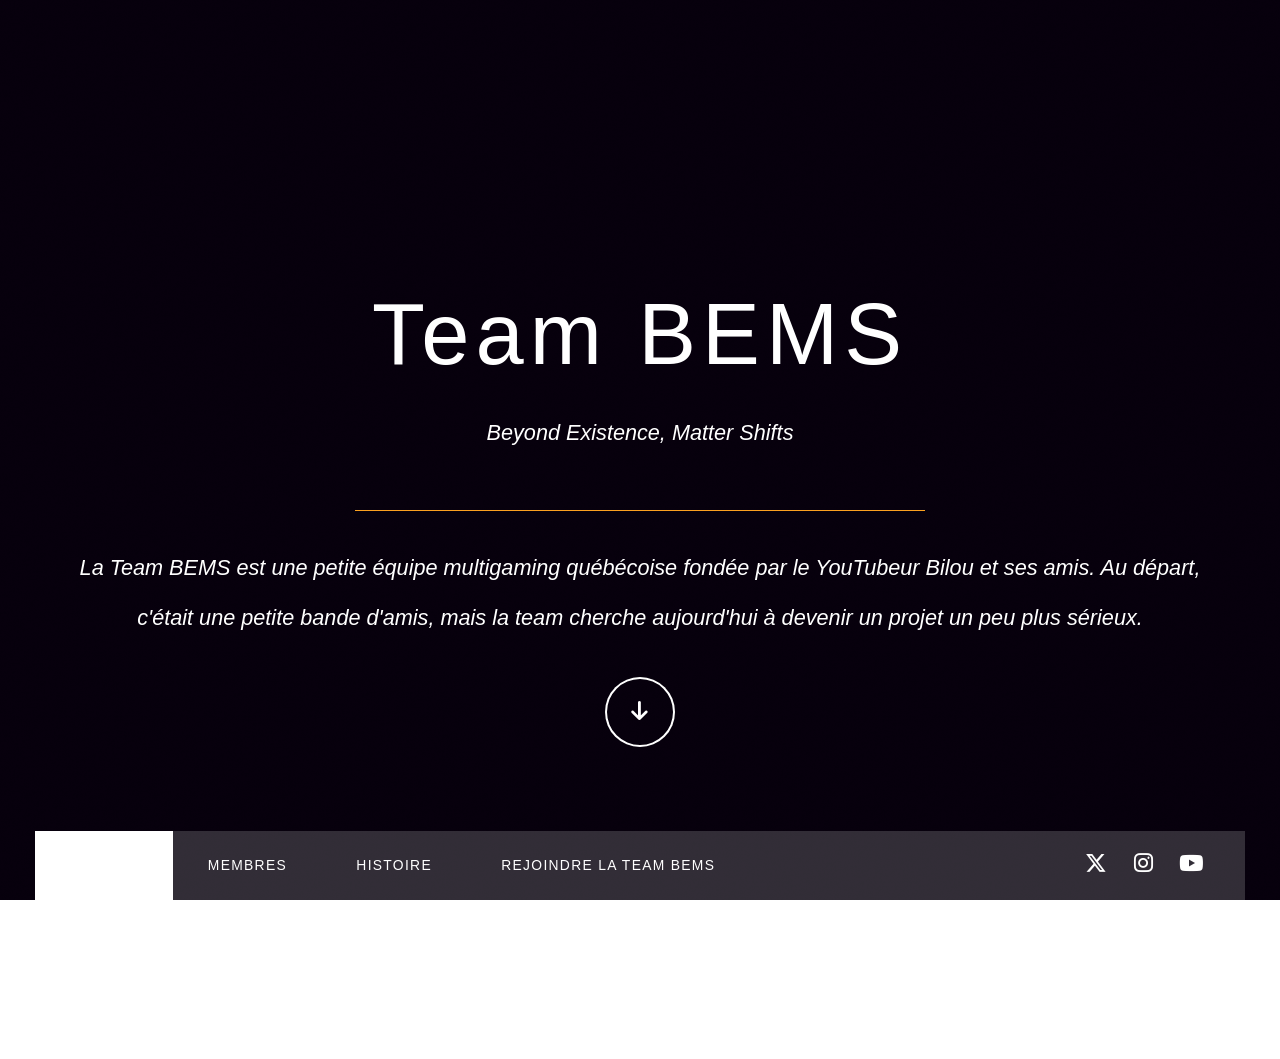
==== index.html @ 6df8963e "Updated from Publii" ====
<!DOCTYPE html><html lang="fr"><head><meta charset="utf-8"><meta http-equiv="X-UA-Compatible" content="IE=edge"><meta name="viewport" content="width=device-width,initial-scale=1,user-scalable=no"><title>Team BEMS</title><meta name="generator" content="Publii Open-Source CMS for Static Site"><link rel="canonical" href="./"><link rel="shortcut icon" href="./media/website/Logo-BEMS-2026.jpg" type="image/x-icon"><link rel="stylesheet" href="./assets/css/fontawesome-all.min.css?v=85514f933f9e0b82460af63f1a403fa5"><link rel="stylesheet" href="./assets/css/style.css?v=b122b9ea8c5e8290b4e8c5a3d21a4b09"><noscript><link rel="stylesheet" href="./assets/css/noscript.css?v=0674c292c8e37336effd100b6e788a7c"></noscript><script type="application/ld+json">{"@context":"http://schema.org","@type":"Organization","name":"Team BEMS","logo":"./media/website/Logo-BEMS-2026-2.jpg","url":"./","sameAs":["https://x.com/TeamBEMS","https://www.instagram.com/team_bems","https://www.youtube.com/@teambems"]}</script><style>#wrapper > .bg {
               background-image: url(./assets/images/overlay.png), linear-gradient(0deg, rgba(0, 0, 0, 0.1), rgba(0, 0, 0, 0.1)), url();
           }</style><noscript><style>img[loading] {
                    opacity: 1;
                }</style></noscript></head><body class="is-preload home-template"><div id="wrapper" class="fade-in"><div id="intro"><h1>Team BEMS</h1><p><strong>Beyond Existence, Matter Shifts</strong></p><hr><p>La Team BEMS est une petite équipe multigaming québécoise fondée par le YouTubeur Bilou et ses amis. Au départ, c'était une petite bande d'amis, mais la team cherche aujourd'hui à devenir un projet un peu plus sérieux.</p><ul class="actions"><li><a href="#header" class="button icon solid solo fa-arrow-down scrolly">Continue</a></li></ul></div><header id="header"><a class="logo logo-image" href="./"><img src="./media/website/Logo-BEMS-2026-2.jpg" alt="Team BEMS" width="1000" height="1000"></a></header><nav id="nav"><ul class="links"><li class="active"><a href="./" target="_self">Accueil</a></li><li><a href="./membres/">Membres</a></li><li><a href="./lhistoire-de-la-team-bems/" target="_self">Histoire</a></li><li><a href="./rejoindre-la-team-bems/" target="_self">Rejoindre la Team BEMS</a></li></ul><ul class="icons"><li><a href="https://x.com/TeamBEMS" class="icon brands fa-x-twitter"><span class="label">Twitter</span></a></li><li><a href="https://www.instagram.com/team_bems" class="icon brands fa-instagram"><span class="label">Instagram</span></a></li><li><a href="https://www.youtube.com/@teambems" class="icon brands fa-youtube"><span class="label">YouTube</span></a></li></ul></nav><main id="main"><section class="posts"></section></main><footer id="copyright"><ul><li>© Team BEMS</li><li>Team BEMS™</li></ul></footer></div><script src="./assets/js/jquery.min.js?v=c9771cc3e90e18f5336eedbd0fffb2cf"></script><script src="./assets/js/jquery.scrollex.min.js?v=f89065e3d988006af9791b44561d7c90"></script><script src="./assets/js/jquery.scrolly.min.js?v=1ed5a78bde1476875a40f6b9ff44fc14"></script><script src="./assets/js/browser.min.js?v=c07298dd19048a8a69ad97e754dfe8d0"></script><script src="./assets/js/breakpoints.min.js?v=81a479eb099e3b187613943b085923b8"></script><script src="./assets/js/util.min.js?v=4201a626f8c9b614a663b3a1d7d82615"></script><script src="./assets/js/main.min.js?v=56233c354bd814758be8bff42f7e13a5"></script><script>/*<![CDATA[*/var images=document.querySelectorAll("img[loading]");for(var i=0;i<images.length;i++){if(images[i].complete){images[i].classList.add("is-loaded")}else{images[i].addEventListener("load",function(){this.classList.add("is-loaded")},false)}};/*]]>*/</script></body></html>
---- assets/css/style.css ----
:root{--body-font:-apple-system,BlinkMacSystemFont,"Segoe UI",Roboto,Oxygen,Ubuntu,Cantarell,"Fira Sans","Droid Sans","Helvetica Neue",Arial,sans-serif,"Apple Color Emoji","Segoe UI Emoji","Segoe UI Symbol";--heading-font:-apple-system,BlinkMacSystemFont,"Segoe UI",Roboto,Oxygen,Ubuntu,Cantarell,"Fira Sans","Droid Sans","Helvetica Neue",Arial,sans-serif,"Apple Color Emoji","Segoe UI Emoji","Segoe UI Symbol";--logo-font:var(--heading-font);--menu-font:var(--heading-font);--font-weight-normal:400;--font-weight-bold:700;--line-height:2.3;--letter-spacing:0em;--headings-weight:700;--headings-transform:none;--headings-style:normal;--headings-letter-spacing:0.07em;--headings-line-height:1.5;--color:#08000E}a,abbr,acronym,address,applet,article,aside,audio,b,big,blockquote,body,canvas,caption,center,cite,code,dd,del,details,dfn,div,dl,dt,em,embed,fieldset,figcaption,figure,footer,form,h1,h2,h3,h4,h5,h6,header,hgroup,html,i,iframe,img,ins,kbd,label,legend,li,mark,menu,nav,object,ol,output,p,pre,q,ruby,s,samp,section,small,span,strike,strong,sub,summary,sup,table,tbody,td,tfoot,th,thead,time,tr,tt,u,ul,var,video{margin:0;padding:0;border:0;font-size:100%;font:inherit;vertical-align:baseline}article,aside,details,figcaption,figure,footer,header,hgroup,menu,nav,section{display:block}body{line-height:1}ol,ul{list-style:none}blockquote,q{quotes:none}blockquote:after,blockquote:before,q:after,q:before{content:"";content:none}table{border-collapse:collapse;border-spacing:0}body{-webkit-text-size-adjust:none}mark{background-color:transparent;color:inherit}input::-moz-focus-inner{border:0;padding:0}input,select,textarea{-moz-appearance:none;-webkit-appearance:none;-ms-appearance:none;appearance:none}@-ms-viewport{width:device-width}body{-ms-overflow-style:scrollbar}@media screen and (max-width:480px){body,html{min-width:320px}}html{-webkit-box-sizing:border-box;box-sizing:border-box}*,:after,:before{-webkit-box-sizing:inherit;box-sizing:inherit}body{background-color:8000e}body.is-preload *,body.is-preload :after,body.is-preload :before{-webkit-animation:none!important;animation:none!important;-webkit-transition:none!important;transition:none!important}html{font-size:16pt}@media screen and (max-width:1680px){html{font-size:14pt}}@media screen and (max-width:1280px){html{font-size:13pt}}body{color:#08000e}body,input,select,textarea{font-family:var(--body-font);font-variation-settings:"wght" var(--font-weight-normal);font-size:1rem;letter-spacing:var(--letter-spacing);line-height:var(--line-height)}a{-webkit-transition:color .2s ease-in-out,background-color .2s ease-in-out,border-color .2s ease-in-out,box-shadow .2s ease-in-out;-webkit-transition:color .2s ease-in-out,background-color .2s ease-in-out,border-color .2s ease-in-out,-webkit-box-shadow .2s ease-in-out;transition:color .2s ease-in-out,background-color .2s ease-in-out,border-color .2s ease-in-out,-webkit-box-shadow .2s ease-in-out;transition:color .2s ease-in-out,background-color .2s ease-in-out,border-color .2s ease-in-out,box-shadow .2s ease-in-out;transition:color .2s ease-in-out,background-color .2s ease-in-out,border-color .2s ease-in-out,box-shadow .2s ease-in-out,-webkit-box-shadow .2s ease-in-out;border-bottom:dotted 1px;text-decoration:none}a:hover{border-bottom-color:transparent}b,strong{font-variation-settings:"wght" var(--font-weight-bold)}em,i{font-style:italic}p{text-align:justify;margin:0 0 2rem 0}h1,h2,h3,h4,h5,h6{font-family:var(--heading-font);font-variation-settings:"wght" var(--headings-weight);font-style:var(--headings-style);line-height:var(--headings-line-height);letter-spacing:var(--headings-letter-spacing);text-transform:var(--headings-transform);margin:0 0 1rem 0}h1 a,h2 a,h3 a,h4 a,h5 a,h6 a{border-bottom:0;color:inherit;text-decoration:none}h1{font-size:4rem;line-height:1.1;margin:0 0 2rem 0}h2{font-size:1.75rem;line-height:1.3;margin:0 0 1.5rem 0}h3{font-size:1.25rem;margin:0 0 1.5rem 0}h4{font-size:1rem}h5{font-size:.9rem}h6{font-size:.8rem}sub{font-size:.8rem;position:relative;top:.5rem}sup{font-size:.8rem;position:relative;top:-.5rem}blockquote{border-left:solid 4px;font-style:italic;margin:0 0 2rem 0;padding:.5rem 0 .5rem 2rem}code{border:solid 2px;font-family:"Courier New",monospace;font-size:.9rem;margin:0 .25rem;padding:.25rem .65rem}pre{-webkit-overflow-scrolling:touch;font-family:"Courier New",monospace;font-size:.9rem;margin:0 0 2rem 0}pre code{display:block;line-height:1.75;padding:1rem 1.5rem;overflow-x:auto}hr{border:0;border-bottom:solid 2px;margin:3rem 0}hr.major{margin:5rem 0}.align-left{text-align:left}.align-center{text-align:center}.align-right{text-align:right}input,select,textarea{color:#08000e}a{color:#08000e;border-bottom-color:rgba(33,41,49,.5)}a:hover{border-bottom-color:transparent;color:var(--color)!important}b,strong{color:#08000e}h1,h2,h3,h4,h5,h6{color:#08000e}blockquote{border-left-color:#eee}code{background:rgba(220,220,220,.25);border-color:#eee}hr{border-bottom-color:#eee}.box{border:solid 2px;margin-bottom:2rem;padding:1.5rem}.box>:last-child,.box>:last-child>:last-child,.box>:last-child>:last-child>:last-child{margin-bottom:0}.box.alt{border:0;border-radius:0;padding:0}.box{border-color:#eee}.button,button,input[type=button],input[type=reset],input[type=submit]{-moz-appearance:none;-webkit-appearance:none;-ms-appearance:none;appearance:none;-webkit-transition:background-color .2s ease-in-out,box-shadow .2s ease-in-out,color .2s ease-in-out;-webkit-transition:background-color .2s ease-in-out,color .2s ease-in-out,-webkit-box-shadow .2s ease-in-out;transition:background-color .2s ease-in-out,color .2s ease-in-out,-webkit-box-shadow .2s ease-in-out;transition:background-color .2s ease-in-out,box-shadow .2s ease-in-out,color .2s ease-in-out;transition:background-color .2s ease-in-out,box-shadow .2s ease-in-out,color .2s ease-in-out,-webkit-box-shadow .2s ease-in-out;border:0;border-radius:0;cursor:pointer;display:inline-block;font-family:var(--heading-font);font-size:.8rem;font-variation-settings:"wght" var(--headings-weight);letter-spacing:.075em;height:3rem;line-height:3rem;padding:0 2rem;text-align:center;text-decoration:none;text-transform:uppercase;white-space:nowrap}.button.icon:before,button.icon:before,input[type=button].icon:before,input[type=reset].icon:before,input[type=submit].icon:before{margin-right:.5rem}.button.icon.solo,button.icon.solo,input[type=button].icon.solo,input[type=reset].icon.solo,input[type=submit].icon.solo{position:relative;width:4rem;height:4rem;line-height:4rem;border-radius:4rem;text-indent:4rem;overflow:hidden;padding:0;white-space:nowrap}.button.icon.solo:before,button.icon.solo:before,input[type=button].icon.solo:before,input[type=reset].icon.solo:before,input[type=submit].icon.solo:before{position:absolute;display:block;top:0;left:0;width:inherit;height:inherit;line-height:inherit;font-size:1.25rem;margin-right:0;text-align:center;text-indent:0}.button.fit,button.fit,input[type=button].fit,input[type=reset].fit,input[type=submit].fit{width:100%}.button.small,button.small,input[type=button].small,input[type=reset].small,input[type=submit].small{font-size:.7rem;height:2.5rem;line-height:2.5rem;padding:0 1.5rem}.button.large,button.large,input[type=button].large,input[type=reset].large,input[type=submit].large{font-size:.9rem;height:3.5rem;line-height:3.5rem;padding:0 2.75rem}@media screen and (max-width:980px){.button,button,input[type=button],input[type=reset],input[type=submit]{font-size:.9rem;height:3.25rem;line-height:3.25rem}.button.large,button.large,input[type=button].large,input[type=reset].large,input[type=submit].large{font-size:1rem;height:3.75rem;line-height:3.75rem}}.button.disabled,.button:disabled,button.disabled,button:disabled,input[type=button].disabled,input[type=button]:disabled,input[type=reset].disabled,input[type=reset]:disabled,input[type=submit].disabled,input[type=submit]:disabled{pointer-events:none;opacity:.25}.button,button,input[type=button],input[type=reset],input[type=submit]{background-color:transparent;-webkit-box-shadow:inset 0 0 0 2px #08000e;box-shadow:inset 0 0 0 2px #08000e;color:#08000e}.button:hover,button:hover,input[type=button]:hover,input[type=reset]:hover,input[type=submit]:hover{-webkit-box-shadow:inset 0 0 0 2px var(--color);box-shadow:inset 0 0 0 2px var(--color);color:var(--color)}.button.primary,button.primary,input[type=button].primary,input[type=reset].primary,input[type=submit].primary{background-color:#08000e;-webkit-box-shadow:none;box-shadow:none;color:#fff!important}.button.primary:hover,button.primary:hover,input[type=button].primary:hover,input[type=reset].primary:hover,input[type=submit].primary:hover{background-color:var(--color)}form{margin:0 0 2rem 0}form>:last-child{margin-bottom:0}form>.fields{display:-moz-flex;display:-ms-flex;display:flex;-ms-flex-wrap:wrap;flex-wrap:wrap;width:calc(100% + 3rem);margin:-1.5rem 0 2rem -1.5rem}form>.fields>.field{-moz-flex-grow:0;-ms-flex-grow:0;flex-grow:0;-ms-flex-shrink:0;flex-shrink:0;padding:1.5rem 0 0 1.5rem;width:calc(100% - 1.5rem)}form>.fields>.field.half{width:calc(50% - .75rem)}form>.fields>.field.third{width:calc(100%/3 - .5rem)}form>.fields>.field.quarter{width:calc(25% - .375rem)}@media screen and (max-width:480px){form>.fields{width:calc(100% + 3rem);margin:-1.5rem 0 2rem -1.5rem}form>.fields>.field{padding:1.5rem 0 0 1.5rem;width:calc(100% - 1.5rem)}form>.fields>.field.half{width:calc(100% - 1.5rem)}form>.fields>.field.third{width:calc(100% - 1.5rem)}form>.fields>.field.quarter{width:calc(100% - 1.5rem)}}label{display:block;font-family:var(--heading-font);font-variation-settings:"wght" var(--headings-weight);line-height:1.5;letter-spacing:.075em;font-size:.8rem;text-transform:uppercase;margin:0 0 .75rem 0}@media screen and (max-width:980px){label{font-size:.9rem}}input[type=email],input[type=password],input[type=text],select,textarea{-moz-appearance:none;-webkit-appearance:none;-ms-appearance:none;appearance:none;background:0 0;border-radius:0;border:solid 2px;color:inherit;display:block;outline:0;padding:0 1rem;text-decoration:none;width:100%}input[type=email]:invalid,input[type=password]:invalid,input[type=text]:invalid,select:invalid,textarea:invalid{-webkit-box-shadow:none;box-shadow:none}select{background-size:1.25rem;background-repeat:no-repeat;background-position:calc(100% - 1rem) center;height:3rem;padding-right:3rem;text-overflow:ellipsis}select:focus::-ms-value{background-color:transparent}select::-ms-expand{display:none}input[type=email],input[type=password],input[type=text],select{height:3rem}textarea{padding:.75rem 1rem}input[type=checkbox],input[type=radio]{-moz-appearance:none;-webkit-appearance:none;-ms-appearance:none;appearance:none;display:block;float:left;margin-right:-2rem;opacity:0;width:1rem;z-index:-1}input[type=checkbox]+label,input[type=radio]+label{text-decoration:none;cursor:pointer;display:inline-block;font-size:1rem;letter-spacing:0;font-family:var(--body-font);text-transform:none;font-variation-settings:"wght" var(--font-weight-normal);padding-left:2.8rem;padding-right:1rem;position:relative}input[type=checkbox]+label:before,input[type=radio]+label:before{-moz-osx-font-smoothing:grayscale;-webkit-font-smoothing:antialiased;display:inline-block;font-style:normal;font-variant:normal;text-rendering:auto;line-height:1;text-transform:none!important;font-family:"Font Awesome 6 Free";font-weight:900}input[type=checkbox]+label:before,input[type=radio]+label:before{border-radius:0;border:solid 2px;content:"";display:inline-block;font-size:.8rem;height:1.8rem;left:0;line-height:1.65rem;position:absolute;text-align:center;top:-.125rem;width:1.8rem}input[type=checkbox]:checked+label:before,input[type=radio]:checked+label:before{content:"\f00c"}input[type=checkbox]+label:before{border-radius:0}input[type=radio]+label:before{border-radius:100%}::-webkit-input-placeholder{opacity:1}:-moz-placeholder{opacity:1}::-moz-placeholder{opacity:1}:-ms-input-placeholder{opacity:1}label{color:#08000e}input[type=email],input[type=password],input[type=text],select,textarea{border-color:#eee}input[type=email]:focus,input[type=password]:focus,input[type=text]:focus,select:focus,textarea:focus{border-color:var(--color)}select{background-image:url("data:image/svg+xml;charset=utf8,%3Csvg xmlns='http://www.w3.org/2000/svg' width='40' height='40' preserveAspectRatio='none' viewBox='0 0 40 40'%3E%3Cpath d='M9.4,12.3l10.4,10.4l10.4-10.4c0.2-0.2,0.5-0.4,0.9-0.4c0.3,0,0.6,0.1,0.9,0.4l3.3,3.3c0.2,0.2,0.4,0.5,0.4,0.9 c0,0.4-0.1,0.6-0.4,0.9L20.7,31.9c-0.2,0.2-0.5,0.4-0.9,0.4c-0.3,0-0.6-0.1-0.9-0.4L4.3,17.3c-0.2-0.2-0.4-0.5-0.4-0.9 c0-0.4,0.1-0.6,0.4-0.9l3.3-3.3c0.2-0.2,0.5-0.4,0.9-0.4S9.1,12.1,9.4,12.3z' fill='%23eeeeee' /%3E%3C/svg%3E")}select option{background-color:#fff;color:#08000e}.select-wrapper:before{color:#eee}input[type=checkbox]+label,input[type=radio]+label{color:#08000e}input[type=checkbox]+label:before,input[type=radio]+label:before{border-color:#eee}input[type=checkbox]:checked+label:before,input[type=radio]:checked+label:before{background-color:#08000e;border-color:#08000e;color:#fff}input[type=checkbox]:focus+label:before,input[type=radio]:focus+label:before{border-color:var(--color)}::-webkit-input-placeholder{color:#909498!important}:-moz-placeholder{color:#909498!important}::-moz-placeholder{color:#909498!important}:-ms-input-placeholder{color:#909498!important}.formerize-placeholder{color:#909498!important}.icon{text-decoration:none;border-bottom:none;position:relative}.icon:before{-moz-osx-font-smoothing:grayscale;-webkit-font-smoothing:antialiased;display:inline-block;font-style:normal;font-variant:normal;text-rendering:auto;line-height:1;text-transform:none!important;font-family:"Font Awesome 6 Free";font-weight:400}.icon>.label{display:none}.icon:before{line-height:inherit}.icon.solid:before{font-weight:900}.icon.brands:before{font-family:"Font Awesome 6 Brands"}.image{border:0;display:inline-block;position:relative}.image img{display:block}.image.left,.image.right{max-width:40%}.image.left img,.image.right img{width:100%}.image.left{float:left;margin:0 2rem 2rem 0;top:.75rem}.image.right{float:right;margin:0 0 2rem 2rem;top:.75rem}.image.fit{display:block;margin:2.5rem 0;width:100%}.image.fit:first-child{margin-top:0}.image.fit img{width:100%}.image.main{display:block;margin:4rem 0;width:100%}.image.main:first-child{margin-top:0}.image.main img{width:100%}@media screen and (max-width:736px){.image.fit{margin:2rem 0}.image.main{margin:2rem 0}}a.image{overflow:hidden}a.image img{-webkit-transition:-webkit-transform .2s ease-out;transition:-webkit-transform .2s ease-out;transition:transform .2s ease-out;transition:transform .2s ease-out,-webkit-transform .2s ease-out}a.image:hover img{-webkit-transform:scale(1.05);transform:scale(1.05)}ul.actions{display:-moz-flex;display:-ms-flex;display:flex;cursor:default;list-style:none;margin-left:-1rem;padding-left:0}ul.actions li{padding:0 0 0 1rem;vertical-align:middle}ul.actions.special{-moz-justify-content:center;-ms-justify-content:center;justify-content:center;width:100%;margin-left:0}ul.actions.special li:first-child{padding-left:0}ul.actions.stacked{-moz-flex-direction:column;-ms-flex-direction:column;flex-direction:column;margin-left:0}ul.actions.stacked li{padding:1.3rem 0 0 0}ul.actions.stacked li:first-child{padding-top:0}ul.actions.fit{width:calc(100% + 1rem)}ul.actions.fit li{-moz-flex-grow:1;-ms-flex-grow:1;flex-grow:1;-ms-flex-shrink:1;flex-shrink:1;width:100%}ul.actions.fit li>*{width:100%}ul.actions.fit.stacked{width:100%}@media screen and (max-width:480px){ul.actions:not(.fixed){-moz-flex-direction:column;-ms-flex-direction:column;flex-direction:column;margin-left:0;width:100%!important}ul.actions:not(.fixed) li{-moz-flex-grow:1;-ms-flex-grow:1;flex-grow:1;-ms-flex-shrink:1;flex-shrink:1;padding:1rem 0 0 0;text-align:center;width:100%}ul.actions:not(.fixed) li>*{width:100%}ul.actions:not(.fixed) li:first-child{padding-top:0}ul.actions:not(.fixed) li .button,ul.actions:not(.fixed) li button,ul.actions:not(.fixed) li input[type=button],ul.actions:not(.fixed) li input[type=reset],ul.actions:not(.fixed) li input[type=submit]{width:100%}ul.actions:not(.fixed) li .button.icon:before,ul.actions:not(.fixed) li button.icon:before,ul.actions:not(.fixed) li input[type=button].icon:before,ul.actions:not(.fixed) li input[type=reset].icon:before,ul.actions:not(.fixed) li input[type=submit].icon:before{margin-left:-.5rem}}ul.icons{cursor:default;list-style:none;padding-left:0}ul.icons li{display:inline-block;padding:0 .5rem 0 0;vertical-align:middle}ul.icons li:last-child{padding-right:0}ul.icons li .icon:before{width:2.25rem;height:2.25rem;line-height:2.25rem;display:inline-block;text-align:center;border-radius:100%;font-size:1.25rem}ul.icons.alt li .icon:before{-webkit-transition:color .2s ease-in-out,background-color .2s ease-in-out,border-color .2s ease-in-out,box-shadow .2s ease-in-out;-webkit-transition:color .2s ease-in-out,background-color .2s ease-in-out,border-color .2s ease-in-out,-webkit-box-shadow .2s ease-in-out;transition:color .2s ease-in-out,background-color .2s ease-in-out,border-color .2s ease-in-out,-webkit-box-shadow .2s ease-in-out;transition:color .2s ease-in-out,background-color .2s ease-in-out,border-color .2s ease-in-out,box-shadow .2s ease-in-out;transition:color .2s ease-in-out,background-color .2s ease-in-out,border-color .2s ease-in-out,box-shadow .2s ease-in-out,-webkit-box-shadow .2s ease-in-out;font-size:1rem}ol{list-style:decimal;margin:0 0 2rem 0;padding-left:1.25rem}ol li{padding-left:.25rem}ul{list-style:disc;margin:0 0 2rem 0;padding-left:1rem}ul li{padding-left:.5rem}ul.divided{list-style:none;padding-left:0}ul.divided li{border-top:solid 1px;padding:.5rem 0}ul.divided li:first-child{border-top:0;padding-top:0}dl{margin:0 0 2rem 0}dl dt{display:block;font-variation-settings:"wght" var(--font-weight-bold);margin:0 0 1rem 0}dl dd{margin-left:2rem}ul.divided li{border-top-color:#eee}ul.icons li a.icon:hover:before{color:var(--color)}ul.icons.alt li .icon:before{-webkit-box-shadow:inset 0 0 0 2px #eee;box-shadow:inset 0 0 0 2px #eee}ul.icons.alt li a.icon:hover:before{-webkit-box-shadow:inset 0 0 0 2px var(--color);box-shadow:inset 0 0 0 2px var(--color)}article.special,section.special{text-align:center}header{cursor:default}header>.date{display:block;font-size:.8rem;margin:0 0 1rem 0;position:relative}header>p{font-style:italic}header>h1+p{font-size:1.1rem;margin-top:-.5rem;line-height:2}header>h2+p{font-size:1rem;margin-top:-.75rem}header>h3+p{font-size:.9rem;margin-top:-.75rem}header>h4+p{font-size:.8rem;margin-top:-.75rem}header.major{margin:0 0 4rem 0;text-align:center}header.major>:last-child{margin-bottom:0}header.major>p{margin-top:0;text-align:center}header.major>.date{font-size:1rem;margin:0 0 4rem 0}header.major>.date:after,header.major>.date:before{content:"";display:block;position:absolute;top:50%;width:calc(50% - 6rem);border-top:solid 2px}header.major>.date:before{left:0}header.major>.date:after{right:0}@media screen and (max-width:980px){header br{display:none}}@media screen and (max-width:736px){header.major{margin:0 0 2rem 0}}header.major .date:after,header.major .date:before{border-top-color:#eee}.table-wrapper{-webkit-overflow-scrolling:touch;overflow-x:auto}table{margin:0 0 2rem 0;vertical-align:top;text-align:left;width:100%}@media screen and (min-width:481px){table{display:block;overflow-x:auto}}table tbody tr{border:solid 1px;border-left:0;border-right:0}table td{padding:.75rem .75rem}table th{font-family:var(--heading-font);font-size:.8rem;font-variation-settings:"wght" var(--headings-weight);letter-spacing:.075em;line-height:1.5;padding:0 .75rem .75rem .75rem;text-align:left;text-transform:uppercase}@media screen and (max-width:980px){table th{font-size:.9rem}}table thead{border-bottom:solid 2px}table tfoot{border-top:solid 2px}table.alt{border-collapse:separate}table.alt tbody tr td{border:solid 1px;border-left-width:0;border-top-width:0}table.alt tbody tr td:first-child{border-left-width:1px}table.alt tbody tr:first-child td{border-top-width:1px}table.alt thead{border-bottom:0}table.alt tfoot{border-top:0}table tbody tr{border-color:#eee}table tbody tr:nth-child(odd){background-color:rgba(220,220,220,.25)}table th{color:#08000e}table thead{border-bottom-color:#eee}table tfoot{border-top-color:#eee}table.alt tbody tr td{border-color:#eee}.pagination{display:-moz-inline-flex;display:-ms-inline-flex;display:inline-flex;-moz-user-select:none;-webkit-user-select:none;-ms-user-select:none;user-select:none;cursor:default;flex-wrap:wrap;list-style:none;margin:0 0 2rem 2px;padding:0}.pagination a,.pagination span{-webkit-transition:background-color .2s ease-in-out,border-color .2s ease-in-out,box-shadow .2s ease-in-out,color .2s ease-in-out;-webkit-transition:background-color .2s ease-in-out,border-color .2s ease-in-out,color .2s ease-in-out,-webkit-box-shadow .2s ease-in-out;transition:background-color .2s ease-in-out,border-color .2s ease-in-out,color .2s ease-in-out,-webkit-box-shadow .2s ease-in-out;transition:background-color .2s ease-in-out,border-color .2s ease-in-out,box-shadow .2s ease-in-out,color .2s ease-in-out;transition:background-color .2s ease-in-out,border-color .2s ease-in-out,box-shadow .2s ease-in-out,color .2s ease-in-out,-webkit-box-shadow .2s ease-in-out;border:solid 2px;display:inline-block;font-family:var(--heading-font);font-size:.8rem;font-variation-settings:"wght" var(--headings-weight);height:3rem;letter-spacing:.075em;letter-spacing:var(--headings-letter-spacing);line-height:calc(3rem - 4px);margin-left:-2px;min-width:3rem;position:relative;text-align:center;text-decoration:none;text-transform:uppercase}.pagination .next,.pagination .previous{text-decoration:none;padding:0 1.75rem}.pagination .next:before,.pagination .previous:before{-moz-osx-font-smoothing:grayscale;-webkit-font-smoothing:antialiased;display:inline-block;font-style:normal;font-variant:normal;text-rendering:auto;line-height:1;text-transform:none!important;font-family:"Font Awesome 6 Free";font-weight:900}.pagination .next:before,.pagination .previous:before{display:inline-block;color:inherit!important;line-height:inherit}.pagination .previous:before{content:"\f104";margin-right:.9375em}.pagination .next:before{content:"\f105";float:right;margin-left:.9375em}@media screen and (max-width:980px){.pagination a,.pagination span{font-size:.9rem}}@media screen and (max-width:480px){.pagination .extra,.pagination .page{display:none}}.pagination a,.pagination span{border-color:#eee}.pagination a{color:#08000e!important}.pagination a:hover{color:var(--color)!important;border-color:var(--color);z-index:1}.pagination a:hover+a,.pagination a:hover+span{border-left-color:var(--color)}.pagination a.active{background-color:#eee}.pagination span{color:#eee}#wrapper{-webkit-transition:opacity .5s ease;transition:opacity .5s ease;position:relative;z-index:1;overflow:hidden}#wrapper>.bg{position:absolute;top:0;left:0;width:100%;height:100%;background-color:#08000e;background-image:url("../../images/overlay.png"),-webkit-gradient(linear,left bottom,left top,from(rgba(0,0,0,.1)),to(rgba(0,0,0,.1))),url("../../images/bg.jpg");background-image:url("../../images/overlay.png"),linear-gradient(0deg,rgba(0,0,0,.1),rgba(0,0,0,.1)),url("../../images/bg.jpg");background-size:auto,auto,100% auto;background-position:center,center,top center;background-repeat:repeat,no-repeat,no-repeat;background-attachment:scroll,scroll,scroll;z-index:-1}#wrapper>.bg.fixed{position:fixed;width:100vw;height:100vh}#wrapper.fade-in:before{pointer-events:none;-webkit-transition:opacity 1s ease-in-out;transition:opacity 1s ease-in-out;-webkit-transition-delay:0.75s;transition-delay:0.75s;background:8000e;content:"";display:block;height:100%;left:0;opacity:0;position:fixed;top:0;width:100%}body.is-preload #wrapper.fade-in:before{opacity:1}@media screen and (orientation:portrait){#wrapper>.bg{background-size:auto,auto,auto 175%}}#intro{color:#fff;padding:8rem 4rem 6rem 4rem;-moz-align-items:center;-ms-align-items:center;align-items:center;display:-moz-flex;display:-ms-flex;display:flex;-moz-flex-direction:column;-ms-flex-direction:column;flex-direction:column;-moz-justify-content:-moz-flex-end;-ms-justify-content:-ms-flex-end;justify-content:flex-end;-webkit-transition:opacity 1s ease,-webkit-transform 1s ease;transition:opacity 1s ease,-webkit-transform 1s ease;transition:opacity 1s ease,transform 1s ease;transition:opacity 1s ease,transform 1s ease,-webkit-transform 1s ease;position:relative;cursor:default;text-align:center;z-index:1;min-height:100vh}#intro input,#intro select,#intro textarea{color:#fff}#intro a{color:#fff;border-bottom-color:rgba(255,255,255,.5)}#intro a:hover{border-bottom-color:transparent;color:var(--color)!important}#intro b,#intro strong{color:#fff}#intro h1,#intro h2,#intro h3,#intro h4,#intro h5,#intro h6{color:#fff}#intro blockquote{border-left-color:#fff}#intro code{background:rgba(255,255,255,.075);border-color:#fff}#intro hr{border-bottom-color:#fff}#intro .button,#intro button,#intro input[type=button],#intro input[type=reset],#intro input[type=submit]{background-color:transparent;-webkit-box-shadow:inset 0 0 0 2px #fff;box-shadow:inset 0 0 0 2px #fff;color:#fff}#intro .button:hover,#intro button:hover,#intro input[type=button]:hover,#intro input[type=reset]:hover,#intro input[type=submit]:hover{-webkit-box-shadow:inset 0 0 0 2px var(--color);box-shadow:inset 0 0 0 2px var(--color);color:var(--color)}#intro .button.primary,#intro button.primary,#intro input[type=button].primary,#intro input[type=reset].primary,#intro input[type=submit].primary{background-color:#fff;-webkit-box-shadow:none;box-shadow:none;color:8000e!important}#intro .button.primary:hover,#intro button.primary:hover,#intro input[type=button].primary:hover,#intro input[type=reset].primary:hover,#intro input[type=submit].primary:hover{background-color:var(--color)}#intro h1{font-size:5rem;line-height:1}#intro p{font-size:1.25rem;font-style:italic;margin-top:-.25rem;text-align:center}#intro+#header{margin-top:-20rem}#intro+#header .logo{-webkit-transform:translateY(2rem);transform:translateY(2rem);opacity:0;visibility:hidden}#intro.hidden{pointer-events:none;-webkit-transform:translateY(2rem);transform:translateY(2rem);-webkit-transition:opacity .5s ease,-webkit-transform .5s ease,visibility .5s;-webkit-transition:opacity .5s ease,visibility .5s,-webkit-transform .5s ease;transition:opacity .5s ease,visibility .5s,-webkit-transform .5s ease;transition:opacity .5s ease,transform .5s ease,visibility .5s;transition:opacity .5s ease,transform .5s ease,visibility .5s,-webkit-transform .5s ease;opacity:0;visibility:hidden}#intro.hidden+#header .logo{-webkit-transform:translateY(0);transform:translateY(0);opacity:1;visibility:visible}body.is-preload #intro{-webkit-transform:translateY(2rem);transform:translateY(2rem);opacity:0}body.is-preload #intro:not(.hidden)+#header+#nav{-webkit-transform:translateY(4rem);transform:translateY(4rem);opacity:0}@media screen and (max-width:980px){#intro{padding:4rem 4rem 2rem 4rem;min-height:90vh}#intro p br{display:none}#intro+#header{margin-top:-14rem}}@media screen and (max-width:736px){#intro{padding:3rem 2rem 1rem 2rem;min-height:80vh}#intro h1{font-size:3.25rem;line-height:1.1;margin-bottom:1rem}#intro p{font-size:1rem;margin-top:0}#intro .actions{display:none}}#header{color:#fff;-moz-align-items:center;-ms-align-items:center;align-items:center;display:-moz-flex;display:-ms-flex;display:flex;-moz-flex-direction:column;-ms-flex-direction:column;flex-direction:column;-moz-justify-content:-moz-flex-end;-ms-justify-content:-ms-flex-end;justify-content:flex-end;pointer-events:none;-moz-user-select:none;-webkit-user-select:none;-ms-user-select:none;user-select:none;height:20rem;padding-bottom:8rem;position:relative;text-align:center;z-index:2}#header input,#header select,#header textarea{color:#fff}#header a{color:#fff;border-bottom-color:rgba(255,255,255,.5)}#header a:hover{border-bottom-color:transparent;color:var(--color)!important}#header b,#header strong{color:#fff}#header h1,#header h2,#header h3,#header h4,#header h5,#header h6{color:#fff}#header blockquote{border-left-color:#fff}#header code{background:rgba(255,255,255,.075);border-color:#fff}#header hr{border-bottom-color:#fff}#header .logo{-webkit-transition:border-color .2s ease-in-out,color .2s ease-in-out,opacity .5s ease,-webkit-transform .5s ease,visibility .5s;-webkit-transition:border-color .2s ease-in-out,color .2s ease-in-out,opacity .5s ease,visibility .5s,-webkit-transform .5s ease;transition:border-color .2s ease-in-out,color .2s ease-in-out,opacity .5s ease,visibility .5s,-webkit-transform .5s ease;transition:border-color .2s ease-in-out,color .2s ease-in-out,opacity .5s ease,transform .5s ease,visibility .5s;transition:border-color .2s ease-in-out,color .2s ease-in-out,opacity .5s ease,transform .5s ease,visibility .5s,-webkit-transform .5s ease;pointer-events:auto;border-style:solid;border-color:#fff;border-width:5px!important;font-family:var(--logo-font);font-size:2.25rem;font-variation-settings:"wght" var(--headings-weight);letter-spacing:.075em;line-height:1;padding:1rem 1.75rem;text-transform:uppercase;visibility:visible}#header .logo:hover{border-color:var(--color)!important;color:var(--color)!important}@media screen and (max-width:980px){#header{height:14rem;padding-bottom:4rem}}@media screen and (max-width:736px){#header{padding-bottom:3rem}#header .logo{font-size:1.75rem;border-width:3px!important}}#nav{color:#fff;display:-moz-flex;display:-ms-flex;display:flex;-webkit-transition:-webkit-transform 1s ease,opacity 1s ease;-webkit-transition:opacity 1s ease,-webkit-transform 1s ease;transition:opacity 1s ease,-webkit-transform 1s ease;transition:transform 1s ease,opacity 1s ease;transition:transform 1s ease,opacity 1s ease,-webkit-transform 1s ease;background:rgba(255,255,255,.175);height:4rem;line-height:4rem;margin:-4rem auto 0 auto;overflow:hidden;padding:0 2rem 0 0;position:relative;width:calc(100% - 4rem);max-width:72rem;z-index:2}#nav ul.divided li{border-top-color:#fff}#nav ul.icons li a.icon:hover:before{color:var(--color)}#nav ul.icons.alt li .icon:before{-webkit-box-shadow:inset 0 0 0 2px #fff;box-shadow:inset 0 0 0 2px #fff}#nav ul.icons.alt li a.icon:hover:before{-webkit-box-shadow:inset 0 0 0 2px var(--color);box-shadow:inset 0 0 0 2px var(--color)}#nav input,#nav select,#nav textarea{color:#fff}#nav a{color:#fff;border-bottom-color:rgba(255,255,255,.5)}#nav a:hover{border-bottom-color:transparent;color:var(--color)!important}#nav b,#nav strong{color:#fff}#nav h1,#nav h2,#nav h3,#nav h4,#nav h5,#nav h6{color:#fff}#nav blockquote{border-left-color:#fff}#nav code{background:rgba(255,255,255,.075);border-color:#fff}#nav hr{border-bottom-color:#fff}#nav ul.links{display:-moz-flex;display:-ms-flex;display:flex;-moz-flex-grow:1;-ms-flex-grow:1;flex-grow:1;-ms-flex-shrink:1;flex-shrink:1;font-family:var(--menu-font);font-variation-settings:"wght" var(--headings-weight);letter-spacing:.075em;list-style:none;margin-bottom:0;padding-left:0;text-transform:uppercase}#nav ul.links li{display:block;padding-left:0}#nav ul.links li a{-webkit-transition:background-color .2s ease-in-out,color .2s ease-in-out;transition:background-color .2s ease-in-out,color .2s ease-in-out;display:block;font-size:.8rem;outline:0;padding:0 2rem}#nav ul.links li a:hover{color:inherit!important;background-color:rgba(255,255,255,.1)}#nav ul.links li.active{background-color:#fff}#nav ul.links li.active a{color:8000e}#nav ul.links li.active a:hover{color:var(--color)!important}#nav ul.icons{-moz-flex-grow:0;-ms-flex-grow:0;flex-grow:0;-ms-flex-shrink:0;flex-shrink:0;margin-bottom:0}@media screen and (max-width:980px){#nav{display:none}}#main{background-color:#fff;position:relative;margin:0 auto;width:calc(100% - 4rem);max-width:72rem;z-index:2}#main>*{padding:4rem 4rem 2rem 4rem;border-top:solid 2px #eee;margin:0}#main>:first-child{border-top:0}#main>footer{text-align:center}#main>.post{padding:8rem 8rem 6rem 8rem}#main>.post header.major>.date{margin-top:-2rem}#main>.post header.major h2,#main>.post header.major>h1{font-size:4rem;line-height:1.1;margin:0 0 2rem 0}#main>.post.featured{text-align:center}@media screen and (max-width:1280px){#main>.post{padding:6rem 4rem 4rem 4rem}}@media screen and (max-width:736px){#main>.post{padding:4rem 2rem 2rem 2rem}#main>.post header.major>.date{margin-top:-1rem;margin-bottom:2rem}#main>.post header.major h2,#main>.post header.major>h1{font-size:2.5rem;line-height:1.2;margin:0 0 1.5rem 0}}#main>.posts{display:-moz-flex;display:-ms-flex;display:flex;-ms-flex-wrap:wrap;flex-wrap:wrap;-moz-align-items:-moz-stretch;-ms-align-items:-ms-stretch;align-items:stretch;text-align:center;width:100%;padding:0}#main>.posts>*{-ms-flex-shrink:1;flex-shrink:1;-moz-flex-grow:0;-ms-flex-grow:0;flex-grow:0}#main>.posts>*{width:50%}#main>.posts>*{padding:4rem;width:50%}#main>.posts>article{border-color:#eee;border-left-width:2px;border-style:solid;border-top-width:2px;text-align:center}#main>.posts>article>:last-child{margin-bottom:0}#main>.posts>article:nth-child(2n-1){border-left-width:0}#main>.posts>article:nth-child(-n+2){border-top-width:0}@media screen and (max-width:980px){#main>.posts>*{width:50%}#main>.posts>*{padding:2.5rem;width:50%}}@media screen and (max-width:736px){#main>.posts>*{width:100%}#main>.posts>*{padding:2rem;width:100%}#main>.posts>article:nth-child(2n-1){border-left-width:2px}#main>.posts>article:nth-child(-n+2){border-top-width:2px}#main>.posts>article:nth-child(n){border-left-width:0}#main>.posts>article:nth-child(-n+1){border-top-width:0}#main>.posts>article .image{max-width:25rem;margin-left:auto;margin-right:auto}}@media screen and (max-width:736px){#main>*{padding:2rem 2rem .1rem 2rem}}@media screen and (max-width:480px){#main{width:100%}}figure{margin-bottom:2rem}img{height:auto;max-width:100%;vertical-align:top}#header .logo-image{border:none;padding:0 2rem}#header .logo-image>img{height:14rem;-o-object-fit:contain;object-fit:contain;width:auto}.post__inner{max-width:760px;margin:0 auto}.post__image{border:0;display:inline-block;position:relative}.post__image>figcaption{font-size:.8rem;margin-top:.5rem;text-align:center}.post__image--left{float:left;margin:0 2rem 2rem 0;max-width:40%;top:.75rem}.post__image--right{float:right;margin:0 0 2rem 2rem;max-width:40%;top:.75rem}.post__image--center{display:block;margin-left:auto;margin-right:auto;text-align:center}.post__image--center img{display:inline-block}.post__image--wide{display:block}@media screen and (min-width:1281px){.post__image--wide{margin-left:calc(-50vw + 50%);margin-right:calc(-50vw + 50%)}}.post__image--wide a,.post__image--wide img{display:block;height:auto;margin:0 auto;width:100%}@media screen and (min-width:1281px){.post__image--wide a,.post__image--wide img{max-width:56rem}}.post__image--full{display:block}@media screen and (min-width:1281px){.post__image--full{display:flex;flex-direction:column;align-items:center;margin-left:calc(-50vw + 50%);margin-right:calc(-50vw + 50%)}}.post__image--full a,.post__image--full img{display:block;height:auto;margin:0 auto;width:100%}@media screen and (min-width:1281px){.post__image--full a,.post__image--full img{max-width:72rem;margin-left:-.25rem;margin-right:-.25rem;width:calc(100% - 4rem)}}.post__last-updated{font-size:.8rem}.post__share-tag-container{display:flex;flex-wrap:wrap;justify-content:space-between;margin-bottom:2rem;position:relative}.post__tag{max-width:90%}.post__tag h3{font-size:.8rem;margin-bottom:.5rem}.post__tag ul{margin:0;padding-left:0}.post__tag ul li{display:inline-block;margin:0 .25rem .25rem 0;padding:0}.post__tag ul li>a{border:2px solid #eee;border-radius:3px;display:inline-block;font-family:var(--heading-font);font-size:.8rem;letter-spacing:.1em;padding:.25rem 1rem;text-transform:uppercase}@media screen and (min-width:1681px){.post__tag ul li>a{font-size:.6rem}}.post__share{margin-left:auto}.post__share-button{-webkit-box-shadow:none!important;box-shadow:none!important;font-size:1.3rem;margin-top:1rem;margin-left:auto;outline:0!important;padding:.25vw 0}@media screen and (min-width:1681px){.post__share-button{font-size:1rem}}.post__share-popup{background:#08000e;-webkit-box-shadow:0 0 8px rgba(0,0,0,.12);box-shadow:0 0 8px rgba(0,0,0,.12);border-radius:2px;bottom:95%;display:none;line-height:2.4;padding:1rem;position:absolute;right:0;text-align:left;z-index:1}@media screen and (min-width:1681px){.post__share-popup{line-height:2}}.post__share-popup.is-visible{-webkit-animation:share-popup .48s cubic-bezier(.17,.67,.6,1.34) backwards;animation:share-popup .48s cubic-bezier(.17,.67,.6,1.34) backwards;display:block}@-webkit-keyframes share-popup{from{-webkit-transform:scale(.9);transform:scale(.9)}to{-webkit-transform:scale(1);transform:scale(1)}}@keyframes share-popup{from{-webkit-transform:scale(.9);transform:scale(.9)}to{-webkit-transform:scale(1);transform:scale(1)}}.post__share-popup>a{color:#fff;display:block;padding:0 .25rem}.post__share-popup>a:hover{color:var(--color)}.post__share-popup>a::before{vertical-align:middle}.post__share-popup>a .label{display:inline-block;font-size:.9rem;margin-left:.75rem}@media screen and (min-width:1681px){.post__share-popup>a .label{font-size:.7rem}}.post__bio{align-items:center;display:inline-flex;margin-top:2rem}.post__bio h3{margin:0}.post__bio p{margin:.25rem 0 0}.post__bio img{border-radius:50%;height:3rem;width:3rem;margin-right:1rem}.post__bio>div{line-height:1.6;font-size:.9rem}.post__iframe,.post__video{display:block;margin-top:2.5rem;margin-bottom:2.5rem;overflow:hidden;padding:0;position:relative;width:100%}@media screen and (max-width:736px){.post__iframe,.post__video{margin-top:2rem;margin-bottom:2rem}}.post__iframe::before,.post__video::before{display:block;content:"";padding-top:var(--embed-aspect-ratio)}.post__iframe iframe[height*="%"][width*="%"],.post__iframe iframe[height]:not([height*="%"])[width]:not([width*="%"]),.post__iframe video[height*="%"][width*="%"],.post__iframe video[height]:not([height*="%"])[width]:not([width*="%"]),.post__video iframe[height*="%"][width*="%"],.post__video iframe[height]:not([height*="%"])[width]:not([width*="%"]),.post__video video[height*="%"][width*="%"],.post__video video[height]:not([height*="%"])[width]:not([width*="%"]){border:none;height:100%;left:0;position:absolute;top:0;bottom:0;width:100%}.post__iframe:has(iframe:not([height]))::before,.post__iframe:has(iframe:not([width]))::before,.post__iframe:has(video:not([height]))::before,.post__iframe:has(video:not([width]))::before,.post__video:has(iframe:not([height]))::before,.post__video:has(iframe:not([width]))::before,.post__video:has(video:not([height]))::before,.post__video:has(video:not([width]))::before{display:none}.image{background-color:#f5f5f5}.image figcaption{background-color:#fff;font-size:.8rem;padding-top:.5rem;text-align:center}#nav ul.icons{margin-left:auto}.page-header{align-items:center;display:flex;flex-direction:column;text-align:center}.page-header h1{margin-bottom:1rem}@media screen and (max-width:736px){.page-header h1{font-size:2.5rem;line-height:1.2;margin:0 0 1.5rem 0}}.page-header h1 sup{font-family:var(--body-font);letter-spacing:normal;vertical-align:top}.page-header p{text-align:center}.subpages__title{font-size:1.25rem}.subpages__list{list-style:initial;margin-left:1ch}.subpages__list ul{list-style:initial;margin:0 0 0 2ch;padding:0}.subpages__list li{padding:0 0 0 1ch}.author-header>img{border-radius:50%;height:4rem;width:4rem;margin-bottom:.5rem}.author-website{margin-top:-1rem;margin-bottom:2rem}.author-website>i{margin-right:.25rem}.gallery{margin:0 -.25rem}@media screen and (min-width:481px){.gallery{display:flex;flex-wrap:wrap}}.gallery-wrapper{margin-top:2rem;margin-bottom:2rem}@media screen and (min-width:1281px){.gallery-wrapper--wide{display:flex;justify-content:center;margin-left:calc(-50vw + 50%);margin-right:calc(-50vw + 50%)}.gallery-wrapper--wide .gallery{max-width:calc(72rem - 8rem * 2 + .5rem)}}.gallery-wrapper{margin-top:2rem;margin-bottom:2rem}@media screen and (min-width:1281px){.gallery-wrapper--full{display:flex;justify-content:center;margin-left:calc(-50vw + 50%);margin-right:calc(-50vw + 50%)}}@media screen and (min-width:1281px){.gallery-wrapper--full .gallery{max-width:calc(72rem + .5rem);margin-left:-.25rem;margin-right:-.25rem;width:calc(100% - 4rem)}}@media screen and (min-width:481px){.gallery[data-columns="1"] .gallery__item{flex:1 0 100%}}@media screen and (min-width:737px){.gallery[data-columns="2"] .gallery__item{flex:1 0 50%}}@media screen and (min-width:981px){.gallery[data-columns="3"] .gallery__item{flex:1 0 33.333%}}@media screen and (min-width:1281px){.gallery[data-columns="4"] .gallery__item{flex:0 1 25%}}@media screen and (min-width:1281px){.gallery[data-columns="5"] .gallery__item{flex:0 1 20%}}@media screen and (min-width:1281px){.gallery[data-columns="6"] .gallery__item{flex:0 1 16.666%}}@media screen and (min-width:1281px){.gallery[data-columns="7"] .gallery__item{flex:1 0 14.285%}}@media screen and (min-width:1281px){.gallery[data-columns="8"] .gallery__item{flex:1 0 12.5%}}.gallery__item{margin:0;padding:.25rem;position:relative}@media screen and (min-width:481px){.gallery__item{flex:1 0 50%}}@media screen and (min-width:737px){.gallery__item{flex:1 0 33.333%}}@media screen and (min-width:981px){.gallery__item{flex:1 0 25%}}.gallery__item a{background-color:#f5f5f5;border:none;display:block;height:100%;overflow:hidden;width:100%}.gallery__item a::after{background:-webkit-gradient(linear,left bottom,left top,from(rgba(0,0,0,.4)),to(rgba(0,0,0,0)));background:linear-gradient(to top,rgba(0,0,0,.4) 0,rgba(0,0,0,0) 100%);bottom:.25rem;content:"";display:block;opacity:0;left:.25rem;height:calc(100% - .5rem);position:absolute;right:.25rem;top:.25rem;-webkit-transition:all .24s ease-out;transition:all .24s ease-out;width:calc(100% - .5rem)}.gallery__item a:hover::after{opacity:1}.gallery__item img{display:block;height:100%;-o-object-fit:cover;object-fit:cover;width:100%}.gallery__item figcaption{bottom:1rem;color:#fff;font-size:.9rem;left:50%;opacity:0;position:absolute;text-align:center;-webkit-transform:translate(-50%,1.2rem);transform:translate(-50%,1.2rem);-webkit-transition:all .24s ease-out;transition:all .24s ease-out}@media screen and (min-width:1681px){.gallery__item figcaption{font-size:.7rem}}.gallery__item:hover figcaption{opacity:1;-webkit-transform:translate(-50%,0);transform:translate(-50%,0)}.separator,hr{background:0 0;border:none;height:auto;line-height:1;max-width:none;text-align:center}.separator::before,hr::before{content:"***";color:#08000e;font-size:1.1rem;font-variation-settings:"wght" var(--font-weight-bold);letter-spacing:.5rem;padding-left:.5rem}.separator--dot::before{content:"*";color:#08000e;font-size:1.1rem;font-variation-settings:"wght" var(--font-weight-bold);letter-spacing:.5rem;padding-left:.5rem}.separator--long-line{position:relative}.separator--long-line::before{content:"";height:1.2rem}.separator--long-line::after{border-top:1px solid #eee;content:"";height:1px;position:absolute;width:100%;top:50%;left:0}.align-justify{text-align:justify}.msg{border-left:4px solid transparent;padding:1rem 2rem}.msg--highlight{background-color:#fffcf1;border-color:#e7b600}.msg--info{background:#f2f9ff;border-color:#007de8}.msg--success{background:#f7fbf6;border-color:#59a147}.msg--warning{background:#fff3f3;border-color:#a94442;color:#a94442}.pec-wrapper{height:100%;left:0;position:absolute;top:0;width:100%}.pec-overlay{align-items:center;background-color:#f5f5f5;font-size:14px;display:none;height:inherit;justify-content:center;line-height:1.4;padding:1rem;position:relative;text-align:center}@media screen and (min-width:481px){.pec-overlay{font-size:16px;line-height:1.5;padding:1rem 2rem}}.pec-overlay.is-active{display:flex}.pec-overlay-inner p{margin:0 0 1rem}#footer{color:#717981;display:-moz-flex;display:-ms-flex;display:flex;background-color:#f5f5f5;color:#909498;cursor:default;position:relative;margin:0 auto;width:calc(100% - 4rem);max-width:72rem;z-index:2}#footer input,#footer select,#footer textarea{color:#717981}#footer a{color:#717981;border-bottom-color:rgba(113,121,129,.5)}#footer a:hover{border-bottom-color:transparent;color:var(--color)!important}#footer b,#footer strong{color:#717981}#footer h1,#footer h2,#footer h3,#footer h4,#footer h5,#footer h6{color:#717981}#footer blockquote{border-left-color:#e2e2e2}#footer code{background:rgba(220,220,220,.5);border-color:#e2e2e2}#footer hr{border-bottom-color:#e2e2e2}#footer .box{border-color:#e2e2e2}#footer .button,#footer button,#footer input[type=button],#footer input[type=reset],#footer input[type=submit]{background-color:transparent;-webkit-box-shadow:inset 0 0 0 2px #717981;box-shadow:inset 0 0 0 2px #717981;color:#717981}#footer .button:hover,#footer button:hover,#footer input[type=button]:hover,#footer input[type=reset]:hover,#footer input[type=submit]:hover{-webkit-box-shadow:inset 0 0 0 2px var(--color);box-shadow:inset 0 0 0 2px var(--color);color:var(--color)}#footer .button.primary,#footer button.primary,#footer input[type=button].primary,#footer input[type=reset].primary,#footer input[type=submit].primary{background-color:#717981;-webkit-box-shadow:none;box-shadow:none;color:#f5f5f5!important}#footer .button.primary:hover,#footer button.primary:hover,#footer input[type=button].primary:hover,#footer input[type=reset].primary:hover,#footer input[type=submit].primary:hover{background-color:var(--color)}#footer label{color:#717981}#footer input[type=email],#footer input[type=password],#footer input[type=text],#footer select,#footer textarea{border-color:#e2e2e2}#footer input[type=email]:focus,#footer input[type=password]:focus,#footer input[type=text]:focus,#footer select:focus,#footer textarea:focus{border-color:var(--color)}#footer select{background-image:url("data:image/svg+xml;charset=utf8,%3Csvg xmlns='http://www.w3.org/2000/svg' width='40' height='40' preserveAspectRatio='none' viewBox='0 0 40 40'%3E%3Cpath d='M9.4,12.3l10.4,10.4l10.4-10.4c0.2-0.2,0.5-0.4,0.9-0.4c0.3,0,0.6,0.1,0.9,0.4l3.3,3.3c0.2,0.2,0.4,0.5,0.4,0.9 c0,0.4-0.1,0.6-0.4,0.9L20.7,31.9c-0.2,0.2-0.5,0.4-0.9,0.4c-0.3,0-0.6-0.1-0.9-0.4L4.3,17.3c-0.2-0.2-0.4-0.5-0.4-0.9 c0-0.4,0.1-0.6,0.4-0.9l3.3-3.3c0.2-0.2,0.5-0.4,0.9-0.4S9.1,12.1,9.4,12.3z' fill='%23e2e2e2' /%3E%3C/svg%3E")}#footer select option{background-color:#f5f5f5;color:#717981}#footer .select-wrapper:before{color:#e2e2e2}#footer input[type=checkbox]+label,#footer input[type=radio]+label{color:#717981}#footer input[type=checkbox]+label:before,#footer input[type=radio]+label:before{border-color:#e2e2e2}#footer input[type=checkbox]:checked+label:before,#footer input[type=radio]:checked+label:before{background-color:#717981;border-color:#717981;color:#f5f5f5}#footer input[type=checkbox]:focus+label:before,#footer input[type=radio]:focus+label:before{border-color:var(--color)}#footer ::-webkit-input-placeholder{color:#b3b7bb!important}#footer :-moz-placeholder{color:#b3b7bb!important}#footer ::-moz-placeholder{color:#b3b7bb!important}#footer :-ms-input-placeholder{color:#b3b7bb!important}#footer .formerize-placeholder{color:#b3b7bb!important}#footer ul.divided li{border-top-color:#e2e2e2}#footer ul.icons li a.icon:hover:before{color:var(--color)}#footer ul.icons.alt li .icon:before{-webkit-box-shadow:inset 0 0 0 2px #e2e2e2;box-shadow:inset 0 0 0 2px #e2e2e2}#footer ul.icons.alt li a.icon:hover:before{-webkit-box-shadow:inset 0 0 0 2px var(--color);box-shadow:inset 0 0 0 2px var(--color)}#footer header.major .date:after,#footer header.major .date:before{border-top-color:#e2e2e2}#footer table tbody tr{border-color:#e2e2e2}#footer table tbody tr:nth-child(odd){background-color:rgba(220,220,220,.5)}#footer table th{color:#717981}#footer table thead{border-bottom-color:#e2e2e2}#footer table tfoot{border-top-color:#e2e2e2}#footer table.alt tbody tr td{border-color:#e2e2e2}#footer .pagination a,#footer .pagination span{border-color:#e2e2e2}#footer .pagination a{color:#717981!important}#footer .pagination a:hover{color:var(--color)!important;border-color:var(--color);z-index:1}#footer .pagination a:hover+a,#footer .pagination a:hover+span{border-left-color:var(--color)}#footer .pagination a.active{background-color:#e2e2e2}#footer .pagination span{color:#e2e2e2}#footer>section{-ms-flex-basis:50%;flex-basis:50%;-moz-flex-grow:1;-ms-flex-grow:1;flex-grow:1;-ms-flex-shrink:1;flex-shrink:1;padding:4rem 4rem 2rem 4rem;border-left:solid 2px #e2e2e2}#footer>section:first-child{border-left:0}#footer>section.split{display:-moz-flex;display:-ms-flex;display:flex;-moz-flex-direction:column;-ms-flex-direction:column;flex-direction:column;padding:0}#footer>section.split>section{padding:3rem 4rem 1rem 4rem;border-top:solid 2px #e2e2e2}#footer>section.split>section:first-child{padding:5rem 4rem 1rem 4rem;border-top:0}#footer>section.split>section:last-child{padding:3rem 4rem 3rem 4rem}#footer>section.split.contact>section{display:-moz-flex;display:-ms-flex;display:flex;-moz-align-items:center;-ms-align-items:center;align-items:center;padding:3.15rem 4rem}#footer>section.split.contact>section>*{margin-bottom:0}#footer>section.split.contact>section>:first-child{-ms-flex-shrink:0;flex-shrink:0;-moz-flex-grow:0;-ms-flex-grow:0;flex-grow:0;width:6rem}#footer>section.split.contact>section>:last-child{-ms-flex-shrink:1;flex-shrink:1;-moz-flex-grow:1;-ms-flex-grow:1;flex-grow:1}#footer>section.split.contact>section:first-child{padding:4rem 4rem 3rem 4rem}#footer>section.split.contact>section:last-child{padding:3rem 4rem 4rem 4rem}#footer>section.split.contact>section.alt{-moz-align-items:-moz-flex-start;-ms-align-items:-ms-flex-start;align-items:flex-start}#footer>section.split.contact>section.alt>:last-child{margin-top:-.325rem}#footer form label,#footer h3,#footer p{font-size:.8rem}@media screen and (max-width:980px){#footer{display:block}#footer>section{border-top:solid 2px #e2e2e2}#footer>section:first-child{border-top:0}#footer>section.split>section{padding:4rem 4rem 2rem 4rem}#footer>section.split>section:first-child{padding:4rem 4rem 2rem 4rem}#footer>section.split>section:last-child{padding:4rem 4rem 2rem 4rem}#footer>section.split.contact>section{padding:4rem}#footer>section.split.contact>section:first-child{padding:4rem}#footer>section.split.contact>section:last-child{padding:4rem}#footer form label,#footer h3,#footer p{font-size:.9rem}}@media screen and (max-width:736px){#footer>section{padding:2rem 2rem .1rem 2rem}#footer>section.split>section{padding:2rem 2rem .1rem 2rem}#footer>section.split>section:first-child{padding:2rem 2rem .1rem 2rem}#footer>section.split>section:last-child{padding:2rem 2rem .1rem 2rem}#footer>section.split.contact>section{padding:2rem}#footer>section.split.contact>section:first-child{padding:2rem}#footer>section.split.contact>section:last-child{padding:2rem}}@media screen and (max-width:480px){#footer{width:100%}}#copyright{color:#fff;position:relative;color:rgba(255,255,255,.25);cursor:default;font-family:var(--heading-font);font-size:.8rem;font-variation-settings:"wght" var(--headings-weight);letter-spacing:.075em;line-height:1.5;text-align:center;text-transform:uppercase;margin:4rem auto 8rem auto;width:calc(100% - 4rem);max-width:72rem;z-index:2}#copyright input,#copyright select,#copyright textarea{color:#fff}#copyright a{color:#fff;border-bottom-color:rgba(255,255,255,.5)}#copyright a:hover{border-bottom-color:transparent;color:var(--color)!important}#copyright b,#copyright strong{color:#fff}#copyright h1,#copyright h2,#copyright h3,#copyright h4,#copyright h5,#copyright h6{color:#fff}#copyright blockquote{border-left-color:#fff}#copyright code{background:rgba(255,255,255,.075);border-color:#fff}#copyright hr{border-bottom-color:#fff}#copyright a{color:inherit;border-bottom-color:inherit}#copyright ul{list-style:none;margin:0;padding-left:0}#copyright ul li{border-left:solid 2px;display:inline-block;line-height:1;margin-left:1rem;padding-left:1rem}#copyright ul li:first-child{border-left:0;margin-left:0;padding-left:0}@media screen and (max-width:1280px){#copyright{margin:4rem auto}}@media screen and (max-width:480px){#copyright ul li{border-left:0;margin:1rem 0 0 0;padding-left:0;display:block}#copyright ul li:first-child{margin-top:0}}#navPanelToggle{text-decoration:none;-webkit-transition:color .2s ease-in-out,background-color .2s ease-in-out,box-shadow .2s ease-in-out;-webkit-transition:color .2s ease-in-out,background-color .2s ease-in-out,-webkit-box-shadow .2s ease-in-out;transition:color .2s ease-in-out,background-color .2s ease-in-out,-webkit-box-shadow .2s ease-in-out;transition:color .2s ease-in-out,background-color .2s ease-in-out,box-shadow .2s ease-in-out;transition:color .2s ease-in-out,background-color .2s ease-in-out,box-shadow .2s ease-in-out,-webkit-box-shadow .2s ease-in-out;display:none;position:fixed;top:.75rem;right:.75rem;border:0;color:#fff;font-family:var(--menu-font);font-size:.9rem;font-variation-settings:"wght" var(--headings-weight);letter-spacing:.075em;padding:.375rem 1.25rem;text-transform:uppercase;z-index:10001}#navPanelToggle:before{-moz-osx-font-smoothing:grayscale;-webkit-font-smoothing:antialiased;display:inline-block;font-style:normal;font-variant:normal;text-rendering:auto;line-height:1;text-transform:none!important;font-family:"Font Awesome 6 Free";font-weight:900}#navPanelToggle:before{content:"\f0c9";margin-right:.5rem}#navPanelToggle.alt{background-color:rgba(255,255,255,.875);-webkit-box-shadow:0 .125rem .75rem 0 rgba(30,37,45,.25);box-shadow:0 .125rem .75rem 0 rgba(30,37,45,.25);color:#08000e}#navPanelToggle.alt:hover{background-color:#fff}@media screen and (max-width:980px){#navPanelToggle{display:block}}@media screen and (max-width:736px){#navPanelToggle{font-size:.8rem;padding:.25rem 1rem}}#navPanel{-webkit-transform:translateX(20rem);transform:translateX(20rem);-webkit-transition:-webkit-transform .5s ease,box-shadow .5s ease,visibility .5s;-webkit-transition:visibility .5s,-webkit-transform .5s ease,-webkit-box-shadow .5s ease;transition:visibility .5s,-webkit-transform .5s ease,-webkit-box-shadow .5s ease;transition:transform .5s ease,box-shadow .5s ease,visibility .5s;transition:transform .5s ease,box-shadow .5s ease,visibility .5s,-webkit-transform .5s ease,-webkit-box-shadow .5s ease;display:none;-webkit-overflow-scrolling:touch;background:#fff;-webkit-box-shadow:none;box-shadow:none;color:#08000e;height:100%;max-width:80%;overflow-y:auto;padding:3rem 2rem;position:fixed;right:0;top:0;visibility:hidden;width:20rem;z-index:10002}#navPanel .links{list-style:none;padding-left:0}#navPanel .links li{border-top:solid 2px #eee}#navPanel .links li a{border-bottom:0;display:block;font-family:var(--menu-font);font-size:.9rem;font-size:.9rem;font-variation-settings:"wght" var(--headings-weight);letter-spacing:.075em;padding:.75rem 0;text-transform:uppercase}#navPanel .links li:first-child{border-top:0}#navPanel .close{text-decoration:none;-webkit-transition:color .2s ease-in-out;transition:color .2s ease-in-out;-webkit-tap-highlight-color:transparent;border:0;color:#909498;cursor:pointer;display:block;height:3.25rem;line-height:3.25rem;padding-right:1.25rem;position:absolute;right:0;text-align:right;top:0;vertical-align:middle;width:7rem}#navPanel .close:before{-moz-osx-font-smoothing:grayscale;-webkit-font-smoothing:antialiased;display:inline-block;font-style:normal;font-variant:normal;text-rendering:auto;line-height:1;text-transform:none!important;font-family:"Font Awesome 6 Free";font-weight:900}#navPanel .close:before{content:"\f00d";font-size:1.25rem}#navPanel .close:hover{color:#08000e}@media screen and (max-width:736px){#navPanel .close{height:4rem;line-height:4rem}}@media screen and (max-width:980px){#navPanel{display:block}}@media screen and (max-width:736px){#navPanel{padding:2.5rem 1.75rem}}@media screen and (max-width:980px){body.is-navPanel-visible #wrapper{opacity:.5}body.is-navPanel-visible #navPanel{-webkit-transform:translateX(0);transform:translateX(0);-webkit-box-shadow:0 0 1.5rem 0 rgba(0,0,0,.2);box-shadow:0 0 1.5rem 0 rgba(0,0,0,.2);visibility:visible}}.pswp--zoom-allowed .pswp__img{cursor:default!important}img[loading]{opacity:0}img.is-loaded{opacity:1;transition:opacity .6s cubic-bezier(.215,.61,.355,1),transform .2s ease-out!important}@font-face{font-family:Akony;src:url('/assets/webfonts/Akony.woff2') format('woff2'),url('/assets/webfonts/Akony.ttf') format('truetype');font-weight:400;font-style:normal}h1,h2,h3,h4,h5,h6{font-family:Akony,sans-serif}:root{--color-bg:#08000E;--color-violet:#240046;--color-violet-light:#3D0080;--color-accent:#fba120;--color-accent-hover:#ffb84d;--color-text:#FFFFFF;--color-text-muted:#AAAAAA;--color-surface:#2A2A2A}hr{border:none;border-top:1px solid var(--color-accent);margin:1rem auto;width:50%}hr::after{display:none}nav .links li{position:relative}nav .links li ul.nav__submenu{display:none;position:absolute;top:100%;left:0;background:#120020;border:1px solid #fba120;border-radius:4px;min-width:200px;z-index:1000;padding:.5rem 0}nav .links li:hover ul.nav__submenu{display:block}nav .links li ul.nav__submenu li{display:block;width:100%}nav .links li ul.nav__submenu li a{display:block;padding:.5rem 1rem;color:#fff;text-decoration:none;font-size:.85rem;transition:background .2s ease,color .2s ease}nav .links li ul.nav__submenu li a:hover{background:#240046;color:#fba120}.bems-creators-grid{display:grid;grid-template-columns:repeat(auto-fit,minmax(280px,1fr));gap:2rem;margin:2rem 0}.bems-creator-card{position:relative;border-radius:8px;overflow:hidden;border:1px solid #240046;transition:transform .2s ease,border-color .2s ease;cursor:pointer}.bems-creator-card:hover{transform:translateY(-6px);border-color:#fba120}.bems-creator-card img{width:100%;display:block;aspect-ratio:9/16;object-fit:cover}.bems-creator-overlay{position:absolute!important;bottom:0!important;left:0!important;right:0!important;padding:1rem!important;line-height:1.4!important;background:linear-gradient(to top,rgba(8,0,14,.98) 0,rgba(8,0,14,.3) 40%,transparent 100%)}.bems-creator-card:hover .bems-creator-overlay{padding-bottom:1.5rem!important}.bems-creator-overlay h3{color:#fba120!important;font-family:Akony,sans-serif!important;font-size:.85rem!important;margin:0 0 .15rem!important;line-height:1.2!important;width:100%;overflow:hidden;text-overflow:ellipsis;white-space:nowrap;text-align:left}.bems-creator-overlay .realname{color:#e7195c!important;font-size:.78rem!important;margin:0 0 .5rem!important;line-height:1.2!important;width:100%;overflow:hidden;text-overflow:ellipsis;white-space:nowrap;text-align:left}.bems-creator-hint{color:##e7195c;font-size:.7rem;font-style:italic;margin:0;line-height:1.2!important;transition:opacity .3s ease,height .3s ease}.bems-creator-card:hover .bems-creator-hint{opacity:0;height:0;margin:0;overflow:hidden}.bems-creator-socials{display:flex;gap:.5rem;flex-wrap:wrap;max-height:0;overflow:hidden;opacity:0;transition:max-height .3s ease,opacity .3s ease}.bems-creator-card:hover .bems-creator-socials{max-height:100px;opacity:1}.bems-creator-socials a{color:#fff;font-size:1rem;width:28px;height:28px;display:flex;align-items:center;justify-content:center;background:#240046;border-radius:4px;transition:background .2s ease,color .2s ease;text-decoration:none}.bems-creator-socials a:hover{background:#fba120;color:#08000e}.bems-creator-overlay .voir-profil{display:inline-block;margin-top:.5rem;font-size:.78rem;color:#fba120;text-decoration:none;border-bottom:1px solid #fba120;transition:color .2s ease,opacity .3s ease;max-height:0;overflow:hidden;opacity:0}.bems-creator-card:hover .voir-profil{max-height:50px;opacity:1}
---- assets/css/noscript.css ----
/*
	Massively by HTML5 UP
	html5up.net | @ajlkn
	Free for personal and commercial use under the CCA 3.0 license (html5up.net/license)
*/

/* Wrapper */

#wrapper {
	background-color: #08000e;
	background-image: url("../../images/overlay.png"), linear-gradient(0deg, rgba(0, 0, 0, 0.1), rgba(0, 0, 0, 0.1)), url("../../images/bg.jpg");
	background-size: auto, auto, 100% auto;
	background-position: center, center, top center;
	background-repeat: repeat, no-repeat, no-repeat;
	background-attachment: fixed, fixed, fixed;
}

		#wrapper.fade-in:before {
			display: none;
		}

/* Intro */

	body.is-preload #intro {
		opacity: 1;
	}

		body.is-preload #intro:not(.hidden) + #header + #nav {
			-moz-transform: none;
			-webkit-transform: none;
			-ms-transform: none;
			transform: none;
			opacity: 1;
		}
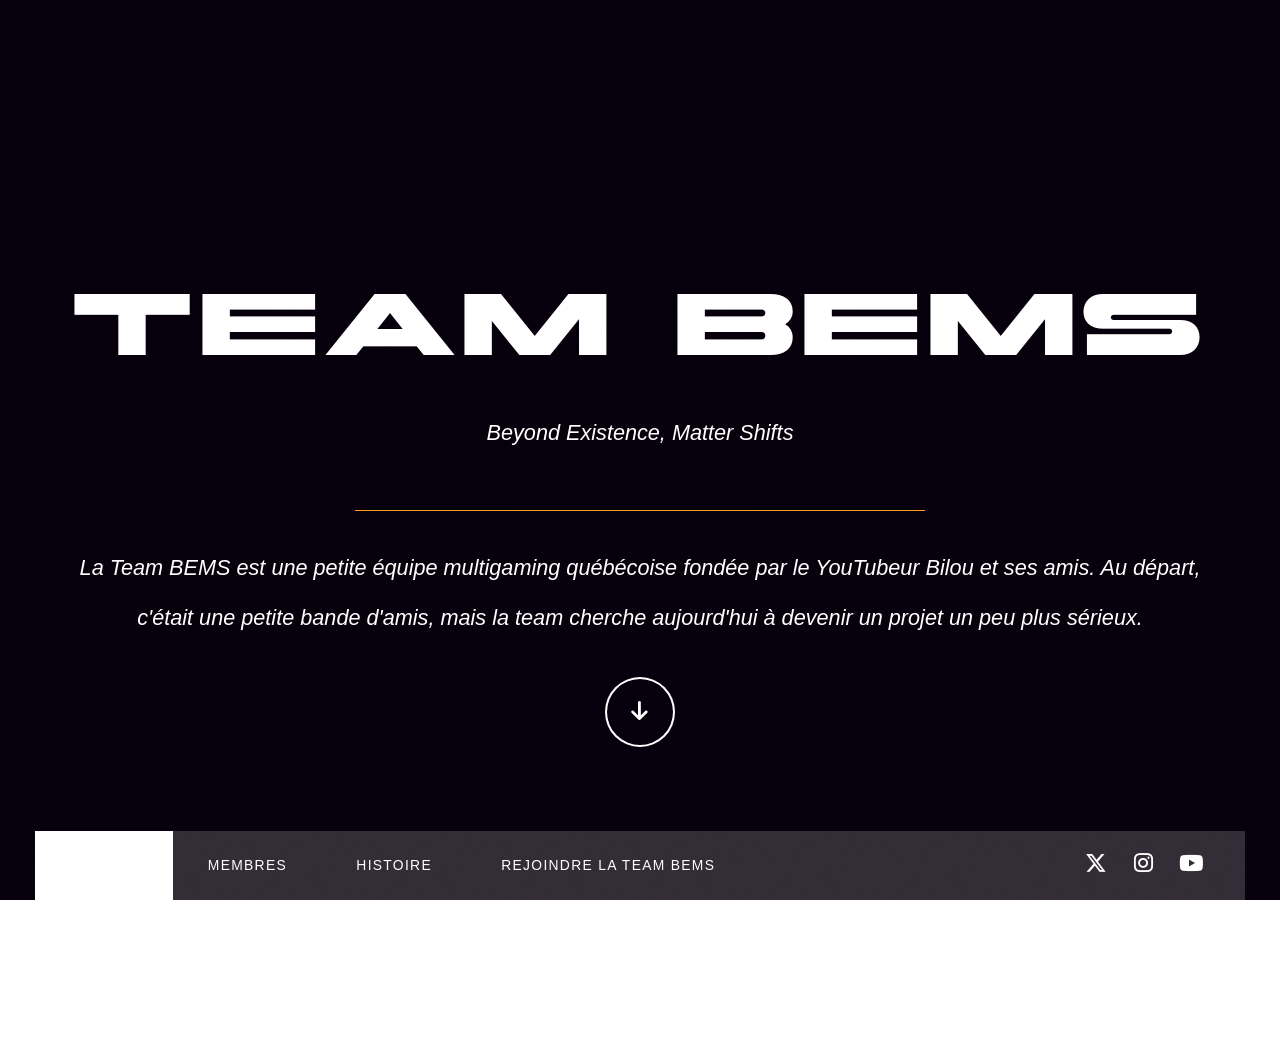
==== commit 1a5d12e0: "Updated from Publii" ====
--- a/index.html
+++ b/index.html
@@ -1,5 +1,5 @@
-<!DOCTYPE html><html lang="fr"><head><meta charset="utf-8"><meta http-equiv="X-UA-Compatible" content="IE=edge"><meta name="viewport" content="width=device-width,initial-scale=1,user-scalable=no"><title>Team BEMS</title><meta name="generator" content="Publii Open-Source CMS for Static Site"><link rel="canonical" href="./"><link rel="shortcut icon" href="./media/website/Logo-BEMS-2026.jpg" type="image/x-icon"><link rel="stylesheet" href="./assets/css/fontawesome-all.min.css?v=85514f933f9e0b82460af63f1a403fa5"><link rel="stylesheet" href="./assets/css/style.css?v=b122b9ea8c5e8290b4e8c5a3d21a4b09"><noscript><link rel="stylesheet" href="./assets/css/noscript.css?v=0674c292c8e37336effd100b6e788a7c"></noscript><script type="application/ld+json">{"@context":"http://schema.org","@type":"Organization","name":"Team BEMS","logo":"./media/website/Logo-BEMS-2026-2.jpg","url":"./","sameAs":["https://x.com/TeamBEMS","https://www.instagram.com/team_bems","https://www.youtube.com/@teambems"]}</script><style>#wrapper > .bg {
-               background-image: url(./assets/images/overlay.png), linear-gradient(0deg, rgba(0, 0, 0, 0.1), rgba(0, 0, 0, 0.1)), url();
+<!DOCTYPE html><html lang="fr"><head><meta charset="utf-8"><meta http-equiv="X-UA-Compatible" content="IE=edge"><meta name="viewport" content="width=device-width,initial-scale=1,user-scalable=no"><title>Team BEMS</title><meta name="generator" content="Publii Open-Source CMS for Static Site"><link rel="canonical" href="https://bilou-yt.github.io/Team-BEMS/"><link rel="alternate" type="application/atom+xml" href="https://bilou-yt.github.io/Team-BEMS/feed.xml" title="Team BEMS - RSS"><link rel="alternate" type="application/json" href="https://bilou-yt.github.io/Team-BEMS/feed.json" title="Team BEMS - JSON"><meta property="og:title" content="Team BEMS"><meta property="og:image" content="https://bilou-yt.github.io/Team-BEMS/media/website/Logo-BEMS-2026-2.jpg"><meta property="og:image:width" content="1000"><meta property="og:image:height" content="1000"><meta property="og:site_name" content="Team BEMS"><meta property="og:description" content=""><meta property="og:url" content="https://bilou-yt.github.io/Team-BEMS/"><meta property="og:type" content="website"><link rel="shortcut icon" href="https://bilou-yt.github.io/Team-BEMS/media/website/Logo-BEMS-2026.jpg" type="image/x-icon"><link rel="stylesheet" href="https://bilou-yt.github.io/Team-BEMS/assets/css/fontawesome-all.min.css?v=85514f933f9e0b82460af63f1a403fa5"><link rel="stylesheet" href="https://bilou-yt.github.io/Team-BEMS/assets/css/style.css?v=eedf7d42659064f6be5014685bae437e"><noscript><link rel="stylesheet" href="https://bilou-yt.github.io/Team-BEMS/assets/css/noscript.css?v=0674c292c8e37336effd100b6e788a7c"></noscript><script type="application/ld+json">{"@context":"http://schema.org","@type":"Organization","name":"Team BEMS","logo":"https://bilou-yt.github.io/Team-BEMS/media/website/Logo-BEMS-2026-2.jpg","url":"https://bilou-yt.github.io/Team-BEMS/","sameAs":["https://x.com/TeamBEMS","https://www.instagram.com/team_bems","https://www.youtube.com/@teambems"]}</script><style>#wrapper > .bg {
+               background-image: url(https://bilou-yt.github.io/Team-BEMS/assets/images/overlay.png), linear-gradient(0deg, rgba(0, 0, 0, 0.1), rgba(0, 0, 0, 0.1)), url();
            }</style><noscript><style>img[loading] {
                     opacity: 1;
-                }</style></noscript></head><body class="is-preload home-template"><div id="wrapper" class="fade-in"><div id="intro"><h1>Team BEMS</h1><p><strong>Beyond Existence, Matter Shifts</strong></p><hr><p>La Team BEMS est une petite équipe multigaming québécoise fondée par le YouTubeur Bilou et ses amis. Au départ, c'était une petite bande d'amis, mais la team cherche aujourd'hui à devenir un projet un peu plus sérieux.</p><ul class="actions"><li><a href="#header" class="button icon solid solo fa-arrow-down scrolly">Continue</a></li></ul></div><header id="header"><a class="logo logo-image" href="./"><img src="./media/website/Logo-BEMS-2026-2.jpg" alt="Team BEMS" width="1000" height="1000"></a></header><nav id="nav"><ul class="links"><li class="active"><a href="./" target="_self">Accueil</a></li><li><a href="./membres/">Membres</a></li><li><a href="./lhistoire-de-la-team-bems/" target="_self">Histoire</a></li><li><a href="./rejoindre-la-team-bems/" target="_self">Rejoindre la Team BEMS</a></li></ul><ul class="icons"><li><a href="https://x.com/TeamBEMS" class="icon brands fa-x-twitter"><span class="label">Twitter</span></a></li><li><a href="https://www.instagram.com/team_bems" class="icon brands fa-instagram"><span class="label">Instagram</span></a></li><li><a href="https://www.youtube.com/@teambems" class="icon brands fa-youtube"><span class="label">YouTube</span></a></li></ul></nav><main id="main"><section class="posts"></section></main><footer id="copyright"><ul><li>© Team BEMS</li><li>Team BEMS™</li></ul></footer></div><script src="./assets/js/jquery.min.js?v=c9771cc3e90e18f5336eedbd0fffb2cf"></script><script src="./assets/js/jquery.scrollex.min.js?v=f89065e3d988006af9791b44561d7c90"></script><script src="./assets/js/jquery.scrolly.min.js?v=1ed5a78bde1476875a40f6b9ff44fc14"></script><script src="./assets/js/browser.min.js?v=c07298dd19048a8a69ad97e754dfe8d0"></script><script src="./assets/js/breakpoints.min.js?v=81a479eb099e3b187613943b085923b8"></script><script src="./assets/js/util.min.js?v=4201a626f8c9b614a663b3a1d7d82615"></script><script src="./assets/js/main.min.js?v=56233c354bd814758be8bff42f7e13a5"></script><script>/*<![CDATA[*/var images=document.querySelectorAll("img[loading]");for(var i=0;i<images.length;i++){if(images[i].complete){images[i].classList.add("is-loaded")}else{images[i].addEventListener("load",function(){this.classList.add("is-loaded")},false)}};/*]]>*/</script></body></html>+                }</style></noscript></head><body class="is-preload home-template"><div id="wrapper" class="fade-in"><div id="intro"><h1>Team BEMS</h1><p><strong>Beyond Existence, Matter Shifts</strong></p><hr><p>La Team BEMS est une petite équipe multigaming québécoise fondée par le YouTubeur Bilou et ses amis. Au départ, c'était une petite bande d'amis, mais la team cherche aujourd'hui à devenir un projet un peu plus sérieux.</p><ul class="actions"><li><a href="#header" class="button icon solid solo fa-arrow-down scrolly">Continue</a></li></ul></div><header id="header"><a class="logo logo-image" href="https://bilou-yt.github.io/Team-BEMS/"><img src="https://bilou-yt.github.io/Team-BEMS/media/website/Logo-BEMS-2026-2.jpg" alt="Team BEMS" width="1000" height="1000"></a></header><nav id="nav"><ul class="links"><li class="active"><a href="https://bilou-yt.github.io/Team-BEMS/" target="_self">Accueil</a></li><li><a href="https://bilou-yt.github.io/Team-BEMS/membres/">Membres</a></li><li><a href="https://bilou-yt.github.io/Team-BEMS/lhistoire-de-la-team-bems/" target="_self">Histoire</a></li><li><a href="https://bilou-yt.github.io/Team-BEMS/rejoindre-la-team-bems/" target="_self">Rejoindre la Team BEMS</a></li></ul><ul class="icons"><li><a href="https://x.com/TeamBEMS" class="icon brands fa-x-twitter"><span class="label">Twitter</span></a></li><li><a href="https://www.instagram.com/team_bems" class="icon brands fa-instagram"><span class="label">Instagram</span></a></li><li><a href="https://www.youtube.com/@teambems" class="icon brands fa-youtube"><span class="label">YouTube</span></a></li></ul></nav><main id="main"><section class="posts"></section></main><footer id="copyright"><ul><li>© Team BEMS</li><li>Team BEMS™</li></ul></footer></div><script src="https://bilou-yt.github.io/Team-BEMS/assets/js/jquery.min.js?v=c9771cc3e90e18f5336eedbd0fffb2cf"></script><script src="https://bilou-yt.github.io/Team-BEMS/assets/js/jquery.scrollex.min.js?v=f89065e3d988006af9791b44561d7c90"></script><script src="https://bilou-yt.github.io/Team-BEMS/assets/js/jquery.scrolly.min.js?v=1ed5a78bde1476875a40f6b9ff44fc14"></script><script src="https://bilou-yt.github.io/Team-BEMS/assets/js/browser.min.js?v=c07298dd19048a8a69ad97e754dfe8d0"></script><script src="https://bilou-yt.github.io/Team-BEMS/assets/js/breakpoints.min.js?v=81a479eb099e3b187613943b085923b8"></script><script src="https://bilou-yt.github.io/Team-BEMS/assets/js/util.min.js?v=4201a626f8c9b614a663b3a1d7d82615"></script><script src="https://bilou-yt.github.io/Team-BEMS/assets/js/main.min.js?v=56233c354bd814758be8bff42f7e13a5"></script><script>/*<![CDATA[*/var images=document.querySelectorAll("img[loading]");for(var i=0;i<images.length;i++){if(images[i].complete){images[i].classList.add("is-loaded")}else{images[i].addEventListener("load",function(){this.classList.add("is-loaded")},false)}};/*]]>*/</script></body></html>
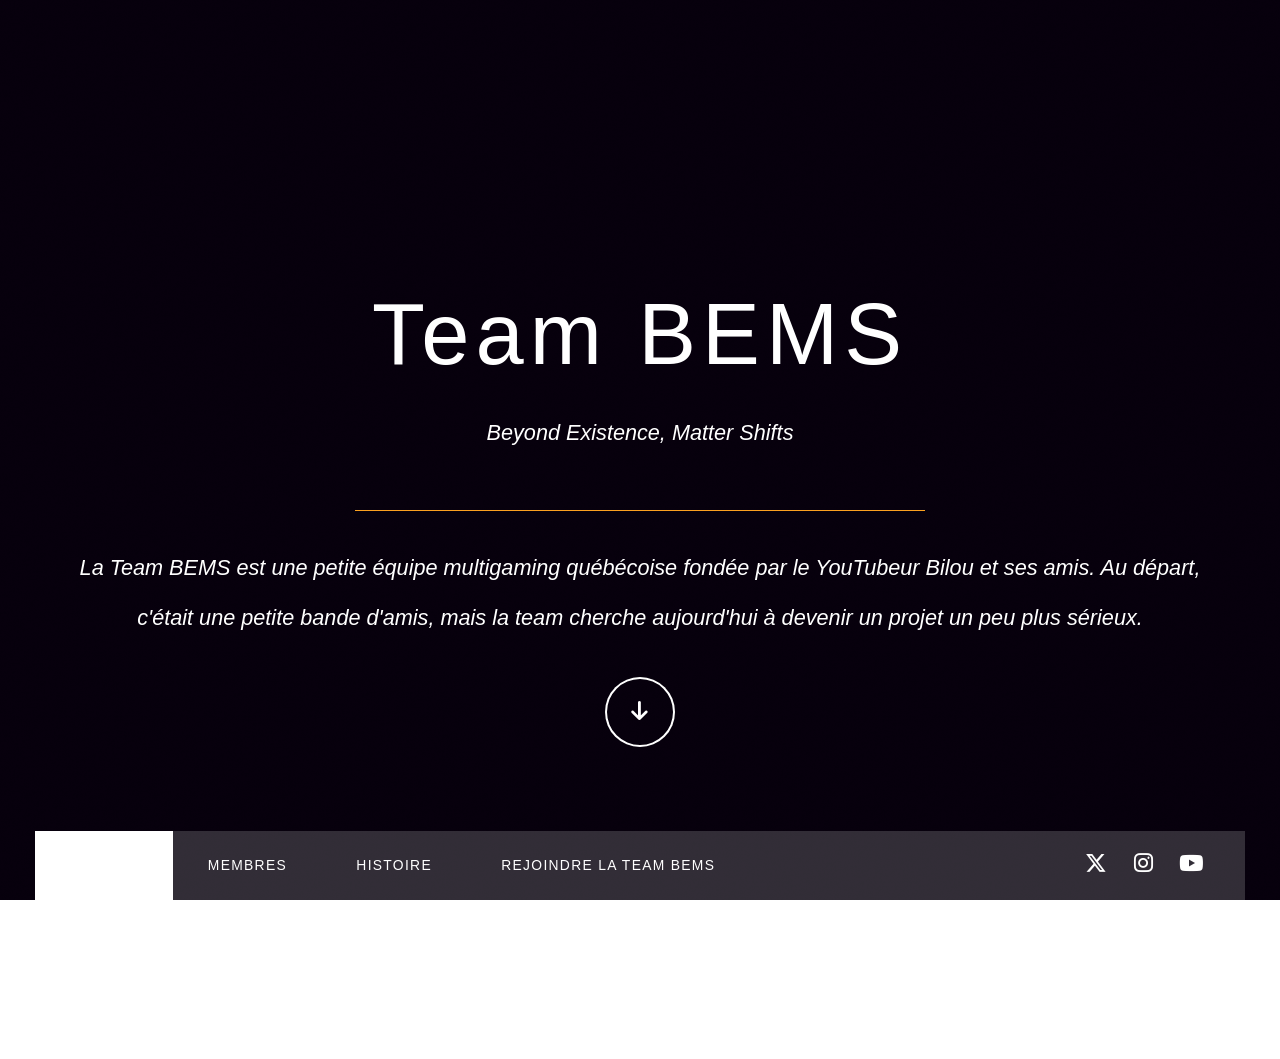
==== commit 77d28d69: "Updated from Publii" ====
--- a/index.html
+++ b/index.html
@@ -1,4 +1,4 @@
-<!DOCTYPE html><html lang="fr"><head><meta charset="utf-8"><meta http-equiv="X-UA-Compatible" content="IE=edge"><meta name="viewport" content="width=device-width,initial-scale=1,user-scalable=no"><title>Team BEMS</title><meta name="generator" content="Publii Open-Source CMS for Static Site"><link rel="canonical" href="https://bilou-yt.github.io/Team-BEMS/"><link rel="alternate" type="application/atom+xml" href="https://bilou-yt.github.io/Team-BEMS/feed.xml" title="Team BEMS - RSS"><link rel="alternate" type="application/json" href="https://bilou-yt.github.io/Team-BEMS/feed.json" title="Team BEMS - JSON"><meta property="og:title" content="Team BEMS"><meta property="og:image" content="https://bilou-yt.github.io/Team-BEMS/media/website/Logo-BEMS-2026-2.jpg"><meta property="og:image:width" content="1000"><meta property="og:image:height" content="1000"><meta property="og:site_name" content="Team BEMS"><meta property="og:description" content=""><meta property="og:url" content="https://bilou-yt.github.io/Team-BEMS/"><meta property="og:type" content="website"><link rel="shortcut icon" href="https://bilou-yt.github.io/Team-BEMS/media/website/Logo-BEMS-2026.jpg" type="image/x-icon"><link rel="stylesheet" href="https://bilou-yt.github.io/Team-BEMS/assets/css/fontawesome-all.min.css?v=85514f933f9e0b82460af63f1a403fa5"><link rel="stylesheet" href="https://bilou-yt.github.io/Team-BEMS/assets/css/style.css?v=eedf7d42659064f6be5014685bae437e"><noscript><link rel="stylesheet" href="https://bilou-yt.github.io/Team-BEMS/assets/css/noscript.css?v=0674c292c8e37336effd100b6e788a7c"></noscript><script type="application/ld+json">{"@context":"http://schema.org","@type":"Organization","name":"Team BEMS","logo":"https://bilou-yt.github.io/Team-BEMS/media/website/Logo-BEMS-2026-2.jpg","url":"https://bilou-yt.github.io/Team-BEMS/","sameAs":["https://x.com/TeamBEMS","https://www.instagram.com/team_bems","https://www.youtube.com/@teambems"]}</script><style>#wrapper > .bg {
+<!DOCTYPE html><html lang="fr"><head><meta charset="utf-8"><meta http-equiv="X-UA-Compatible" content="IE=edge"><meta name="viewport" content="width=device-width,initial-scale=1,user-scalable=no"><title>Team BEMS</title><meta name="generator" content="Publii Open-Source CMS for Static Site"><link rel="canonical" href="https://bilou-yt.github.io/Team-BEMS/"><link rel="alternate" type="application/atom+xml" href="https://bilou-yt.github.io/Team-BEMS/feed.xml" title="Team BEMS - RSS"><link rel="alternate" type="application/json" href="https://bilou-yt.github.io/Team-BEMS/feed.json" title="Team BEMS - JSON"><meta property="og:title" content="Team BEMS"><meta property="og:image" content="https://bilou-yt.github.io/Team-BEMS/media/website/Logo-BEMS-2026-2.jpg"><meta property="og:image:width" content="1000"><meta property="og:image:height" content="1000"><meta property="og:site_name" content="Team BEMS"><meta property="og:description" content=""><meta property="og:url" content="https://bilou-yt.github.io/Team-BEMS/"><meta property="og:type" content="website"><link rel="shortcut icon" href="https://bilou-yt.github.io/Team-BEMS/media/website/Logo-BEMS-2026.jpg" type="image/x-icon"><link rel="stylesheet" href="https://bilou-yt.github.io/Team-BEMS/assets/css/fontawesome-all.min.css?v=85514f933f9e0b82460af63f1a403fa5"><link rel="stylesheet" href="https://bilou-yt.github.io/Team-BEMS/assets/css/style.css?v=c31ec830e6de07eb555646c184573057"><noscript><link rel="stylesheet" href="https://bilou-yt.github.io/Team-BEMS/assets/css/noscript.css?v=0674c292c8e37336effd100b6e788a7c"></noscript><script type="application/ld+json">{"@context":"http://schema.org","@type":"Organization","name":"Team BEMS","logo":"https://bilou-yt.github.io/Team-BEMS/media/website/Logo-BEMS-2026-2.jpg","url":"https://bilou-yt.github.io/Team-BEMS/","sameAs":["https://x.com/TeamBEMS","https://www.instagram.com/team_bems","https://www.youtube.com/@teambems"]}</script><style>#wrapper > .bg {
                background-image: url(https://bilou-yt.github.io/Team-BEMS/assets/images/overlay.png), linear-gradient(0deg, rgba(0, 0, 0, 0.1), rgba(0, 0, 0, 0.1)), url();
            }</style><noscript><style>img[loading] {
                     opacity: 1;
